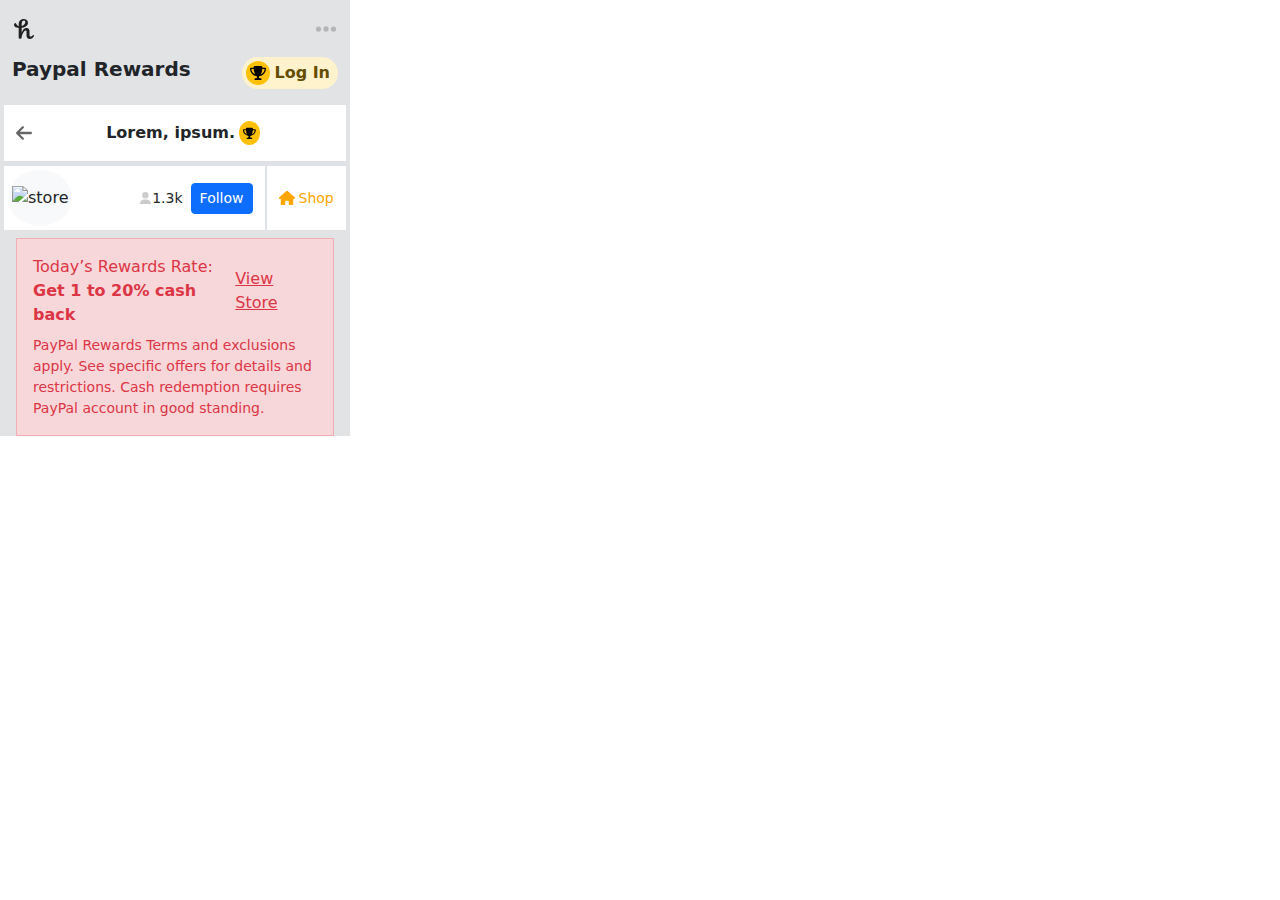
==== storeSingle.html @ 2da2f642 "Store Single page start" ====
<!DOCTYPE html>
<html lang="en">

<head>
    <meta charset="UTF-8">
    <meta name="viewport" content="width=device-width, initial-scale=1.0">
    <title>Document</title>
    <link rel="stylesheet" href="assets/css/bootstrap.css">
</head>

<body style="width: 350px;">
    <nav>
        <div class="container-fluid bg-secondary-subtle">
            <div class="py-3">
                <div class="d-flex justify-content-between">
                    <div>
                        <svg xmlns="http://www.w3.org/2000/svg" width="24" height="24" fill="none"
                            xmlns:xlink="http://www.w3.org/1999/xlink">
                            <path
                                d="M9.72 6.66c.035-.83.225-1.928.802-2.578.814-.907 2.465-.762 2.737.549.13.64-.048 1.423-.354 1.973-.649 1.198-1.852 2.184-3.209 2.52.012-.75 0-1.725.024-2.465zm11.064 11.586c-.685.751-1.557 1.333-2.395 1.3-.943-.034-.85-1.143-.85-1.77v-2.634c.013-.504.013-1.008-.046-1.502-.154-1.467-1.062-2.644-2.772-2.756-2.972-.112-4.152 2.611-5.024 4.852v-4.908c2.595-.38 6.192-1.76 6.298-4.897C16.172.597 6.677.407 6.713 7.12c.012.516.012 1.502.012 2.017-1.274-.18-2.3-1.95-2.772-3.003a.314.314 0 0 0-.377-.18c-1.782.438-2.04 2.22-.838 3.43.99.997 2.571 1.378 3.963 1.445-.012 3.888-.012 6.287-.012 10.163.06.55.85.695 1.31.706.518.012 1.485-.134 1.533-.773.165-1.905 1.875-7.53 4.198-7.53.543 0 .802.336.802.83v4.582c0 1.905 1.133 3.183 3.197 3.194 1.828 0 3.432-1.434 4.234-3.082.248-.526-.814-1.064-1.18-.672z"
                                fill="#212121"></path>
                        </svg>
                    </div>
                    <div>
                        <div type="button" data-bs-toggle="dropdown" aria-expanded="false">
                            <!-- <svg xmlns="http://www.w3.org/2000/svg" width="1.5rem" height="1.5rem" fill="#0003"
                                viewBox="0 0 128 512">
                                <path
                                    d="M64 360a56 56 0 1 0 0 112 56 56 0 1 0 0-112zm0-160a56 56 0 1 0 0 112 56 56 0 1 0 0-112zM120 96A56 56 0 1 0 8 96a56 56 0 1 0 112 0z" />
                            </svg> -->
                            <svg xmlns="http://www.w3.org/2000/svg" width="1.5rem" height="1.5rem" fill="#0003"
                                viewBox="0 0 448 512">
                                <path
                                    d="M8 256a56 56 0 1 1 112 0A56 56 0 1 1 8 256zm160 0a56 56 0 1 1 112 0 56 56 0 1 1 -112 0zm216-56a56 56 0 1 1 0 112 56 56 0 1 1 0-112z" />
                            </svg>
                        </div>
                        <ul class="dropdown-menu dropdown-menu-end">
                            <li><a class="dropdown-item" href="#">Support</a></li>
                            <li><a class="dropdown-item" href="#">Legal</a></li>
                            <li><a class="dropdown-item" href="#">Rate Us</a></li>
                            <li><a class="dropdown-item" href="#">log in or Join</a></li>
                        </ul>
                    </div>
                </div>
                <div class="d-flex justify-content-between mt-3">
                    <div>
                        <p class="fw-bold fs-5 mb-0 lh-sm">Paypal Rewards</p>
                    </div>
                    <div class="alert alert-warning border-0 d-flex align-items-center p-1 pe-2 rounded-pill mb-0">
                        <div class="bg-warning rounded-circle px-1 me-1">
                            <svg xmlns="http://www.w3.org/2000/svg" width="1rem" height="1rem" fill="#000"
                                viewBox="0 0 576 512"><!--!Font Awesome Free 6.5.2 by @fontawesome - https://fontawesome.com License - https://fontawesome.com/license/free Copyright 2024 Fonticons, Inc.-->
                                <path
                                    d="M400 0H176c-26.5 0-48.1 21.8-47.1 48.2c.2 5.3 .4 10.6 .7 15.8H24C10.7 64 0 74.7 0 88c0 92.6 33.5 157 78.5 200.7c44.3 43.1 98.3 64.8 138.1 75.8c23.4 6.5 39.4 26 39.4 45.6c0 20.9-17 37.9-37.9 37.9H192c-17.7 0-32 14.3-32 32s14.3 32 32 32H384c17.7 0 32-14.3 32-32s-14.3-32-32-32H357.9C337 448 320 431 320 410.1c0-19.6 15.9-39.2 39.4-45.6c39.9-11 93.9-32.7 138.2-75.8C542.5 245 576 180.6 576 88c0-13.3-10.7-24-24-24H446.4c.3-5.2 .5-10.4 .7-15.8C448.1 21.8 426.5 0 400 0zM48.9 112h84.4c9.1 90.1 29.2 150.3 51.9 190.6c-24.9-11-50.8-26.5-73.2-48.3c-32-31.1-58-76-63-142.3zM464.1 254.3c-22.4 21.8-48.3 37.3-73.2 48.3c22.7-40.3 42.8-100.5 51.9-190.6h84.4c-5.1 66.3-31.1 111.2-63 142.3z" />
                            </svg>
                        </div>
                        <strong>Log In</strong>
                    </div>
                </div>
            </div>
        </div>
    </nav>

    <main class="bg-secondary-subtle px-1">
        <section class="bg-white border-bottom border-5">
            <div class="container-fluid">
                <div class="py-3 d-flex">
                    <div>
                        <a href="index.html">
                            <svg xmlns="http://www.w3.org/2000/svg" width="1rem" height="1.5rem" fill="#0009"
                                viewBox="0 0 448 512">
                                <path
                                    d="M9.4 233.4c-12.5 12.5-12.5 32.8 0 45.3l160 160c12.5 12.5 32.8 12.5 45.3 0s12.5-32.8 0-45.3L109.2 288 416 288c17.7 0 32-14.3 32-32s-14.3-32-32-32l-306.7 0L214.6 118.6c12.5-12.5 12.5-32.8 0-45.3s-32.8-12.5-45.3 0l-160 160z" />
                            </svg>
                        </a>
                    </div>
                    <div class="text-center mx-auto d-flex align-items-center">
                        <p class="fw-semibold mb-0">Lorem, ipsum.</p>
                        <div class="bg-warning rounded-circle px-1 py-0 ms-1">
                            <svg xmlns="http://www.w3.org/2000/svg" width=".8rem" height=".8rem" fill="#000"
                                viewBox="0 0 576 512"><!--!Font Awesome Free 6.5.2 by @fontawesome - https://fontawesome.com License - https://fontawesome.com/license/free Copyright 2024 Fonticons, Inc.-->
                                <path
                                    d="M400 0H176c-26.5 0-48.1 21.8-47.1 48.2c.2 5.3 .4 10.6 .7 15.8H24C10.7 64 0 74.7 0 88c0 92.6 33.5 157 78.5 200.7c44.3 43.1 98.3 64.8 138.1 75.8c23.4 6.5 39.4 26 39.4 45.6c0 20.9-17 37.9-37.9 37.9H192c-17.7 0-32 14.3-32 32s14.3 32 32 32H384c17.7 0 32-14.3 32-32s-14.3-32-32-32H357.9C337 448 320 431 320 410.1c0-19.6 15.9-39.2 39.4-45.6c39.9-11 93.9-32.7 138.2-75.8C542.5 245 576 180.6 576 88c0-13.3-10.7-24-24-24H446.4c.3-5.2 .5-10.4 .7-15.8C448.1 21.8 426.5 0 400 0zM48.9 112h84.4c9.1 90.1 29.2 150.3 51.9 190.6c-24.9-11-50.8-26.5-73.2-48.3c-32-31.1-58-76-63-142.3zM464.1 254.3c-22.4 21.8-48.3 37.3-73.2 48.3c22.7-40.3 42.8-100.5 51.9-190.6h84.4c-5.1 66.3-31.1 111.2-63 142.3z" />
                            </svg>
                        </div>
                    </div>
                </div>
            </div>
        </section>
        <section class="bg-white">
            <div class="row">
                <div class="col-9 container-fluid d-flex align-items-center border-end border-2">
                    <div class="d-flex justify-content-start p-1">
                        <div class="bg-light rounded-circle py-2">
                            <img src="https://cdn.honey.io/images/store-logos/366665935571464687.png"
                                class="img-fluid my-1 p-1" width="45" height="40" alt="store">
                        </div>
                    </div>
                    <div class="ms-auto d-flex">
                        <div class="small d-flex align-items-center">
                            <svg xmlns="http://www.w3.org/2000/svg" viewBox="0 0 448 512" width=".8rem" height=".8rem"
                                fill="#0003">
                                <path
                                    d="M224 256A128 128 0 1 0 224 0a128 128 0 1 0 0 256zm-45.7 48C79.8 304 0 383.8 0 482.3C0 498.7 13.3 512 29.7 512H418.3c16.4 0 29.7-13.3 29.7-29.7C448 383.8 368.2 304 269.7 304H178.3z" />
                            </svg>
                            1.3k
                        </div>
                        <button class="btn btn-sm btn-primary ms-2">Follow</button>
                    </div>
                </div>
                <div class="col-3">
                    <a href="#" class="d-flex align-items-center h-100 text-decoration-none ">
                        <svg xmlns="http://www.w3.org/2000/svg" width="1rem" height="1rem" fill="orange"
                            viewBox="0 0 576 512">
                            <path
                                d="M575.8 255.5c0 18-15 32.1-32 32.1h-32l.7 160.2c0 2.7-.2 5.4-.5 8.1V472c0 22.1-17.9 40-40 40H456c-1.1 0-2.2 0-3.3-.1c-1.4 .1-2.8 .1-4.2 .1H416 392c-22.1 0-40-17.9-40-40V448 384c0-17.7-14.3-32-32-32H256c-17.7 0-32 14.3-32 32v64 24c0 22.1-17.9 40-40 40H160 128.1c-1.5 0-3-.1-4.5-.2c-1.2 .1-2.4 .2-3.6 .2H104c-22.1 0-40-17.9-40-40V360c0-.9 0-1.9 .1-2.8V287.6H32c-18 0-32-14-32-32.1c0-9 3-17 10-24L266.4 8c7-7 15-8 22-8s15 2 21 7L564.8 231.5c8 7 12 15 11 24z" />
                        </svg>
                        <span class="small ms-1" style="color: orange;">Shop</span>
                    </a>
                </div>
            </div>
        </section>
        <section>
            <div class="container-fluid my-2">
                <div class="alert alert-danger rounded-0" role="alert">
                    <div class="d-flex justify-content-between align-items-center mb-2">
                        <div>
                            <p class="text-danger mb-0 fs-6">Today’s Rewards Rate:</p>
                            <p class="text-danger mb-0 fs-6 fw-bold">Get 1 to 20% cash back</p>
                        </div>
                        <div>
                            <a href="#" class="link-danger">View Store</a>
                        </div>
                    </div>
                    <p class="text-danger mb-0 small">PayPal Rewards Terms and exclusions apply. See specific offers for
                        details and restrictions. Cash
                        redemption requires PayPal account in good standing.</p>
                </div>
            </div>
        </section>

    </main>

    <script src="assets/js/app.js"></script>
    <script src="assets/js/popper.js"></script>
    <script src="assets/js/bootstrap.js"></script>
</body>

</html>
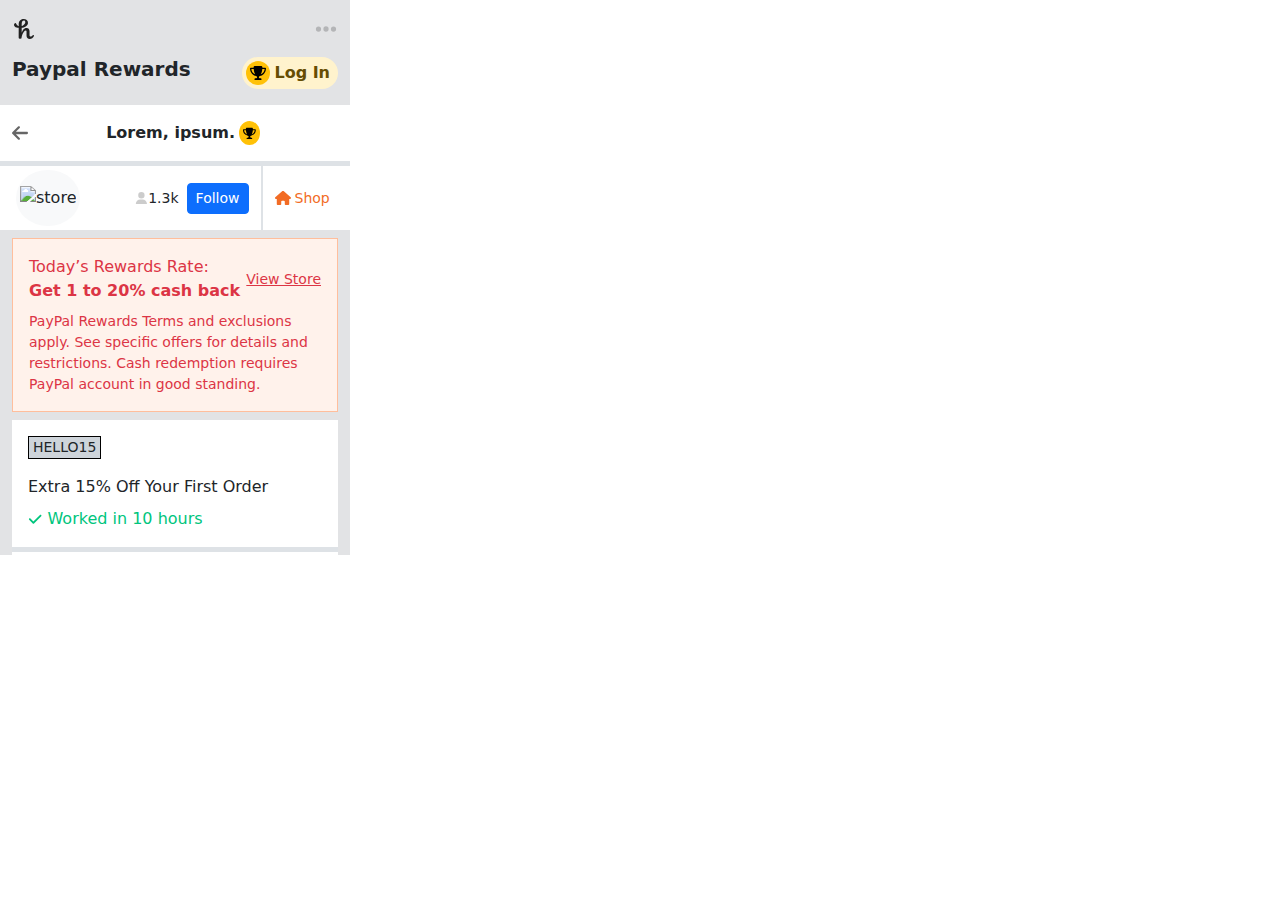
==== commit 61065f15: "UI Completed" ====
--- a/storeSingle.html
+++ b/storeSingle.html
@@ -6,9 +6,12 @@
     <meta name="viewport" content="width=device-width, initial-scale=1.0">
     <title>Document</title>
     <link rel="stylesheet" href="assets/css/bootstrap.css">
+    <link rel="stylesheet" href="assets/css/style.css">
 </head>
-
-<body style="width: 350px;">
+<style>
+    
+</style>
+<body>
     <nav>
         <div class="container-fluid bg-secondary-subtle">
             <div class="py-3">
@@ -61,9 +64,9 @@
         </div>
     </nav>
 
-    <main class="bg-secondary-subtle px-1">
-        <section class="bg-white border-bottom border-5">
-            <div class="container-fluid">
+    <main class="bg-secondary-subtle overflow-y-auto">
+        <section class="container-fluid bg-white border-bottom border-5">
+            <div>
                 <div class="py-3 d-flex">
                     <div>
                         <a href="index.html">
@@ -87,9 +90,9 @@
                 </div>
             </div>
         </section>
-        <section class="bg-white">
+        <section class="container-fluid bg-white">
             <div class="row">
-                <div class="col-9 container-fluid d-flex align-items-center border-end border-2">
+                <div class="col-9 d-flex align-items-center border-end border-2">
                     <div class="d-flex justify-content-start p-1">
                         <div class="bg-light rounded-circle py-2">
                             <img src="https://cdn.honey.io/images/store-logos/366665935571464687.png"
@@ -109,27 +112,27 @@
                     </div>
                 </div>
                 <div class="col-3">
-                    <a href="#" class="d-flex align-items-center h-100 text-decoration-none ">
-                        <svg xmlns="http://www.w3.org/2000/svg" width="1rem" height="1rem" fill="orange"
+                    <a href="#" class="d-flex align-items-center h-100 text-decoration-none orange_text">
+                        <svg xmlns="http://www.w3.org/2000/svg" width="1rem" height="1rem"
                             viewBox="0 0 576 512">
                             <path
                                 d="M575.8 255.5c0 18-15 32.1-32 32.1h-32l.7 160.2c0 2.7-.2 5.4-.5 8.1V472c0 22.1-17.9 40-40 40H456c-1.1 0-2.2 0-3.3-.1c-1.4 .1-2.8 .1-4.2 .1H416 392c-22.1 0-40-17.9-40-40V448 384c0-17.7-14.3-32-32-32H256c-17.7 0-32 14.3-32 32v64 24c0 22.1-17.9 40-40 40H160 128.1c-1.5 0-3-.1-4.5-.2c-1.2 .1-2.4 .2-3.6 .2H104c-22.1 0-40-17.9-40-40V360c0-.9 0-1.9 .1-2.8V287.6H32c-18 0-32-14-32-32.1c0-9 3-17 10-24L266.4 8c7-7 15-8 22-8s15 2 21 7L564.8 231.5c8 7 12 15 11 24z" />
                         </svg>
-                        <span class="small ms-1" style="color: orange;">Shop</span>
+                        <span class="small ms-1">Shop</span>
                     </a>
                 </div>
             </div>
         </section>
         <section>
             <div class="container-fluid my-2">
-                <div class="alert alert-danger rounded-0" role="alert">
+                <div class="notification p-3 rounded-0" role="alert">
                     <div class="d-flex justify-content-between align-items-center mb-2">
                         <div>
                             <p class="text-danger mb-0 fs-6">Today’s Rewards Rate:</p>
                             <p class="text-danger mb-0 fs-6 fw-bold">Get 1 to 20% cash back</p>
                         </div>
                         <div>
-                            <a href="#" class="link-danger">View Store</a>
+                            <a href="#" class="link-danger small">View Store</a>
                         </div>
                     </div>
                     <p class="text-danger mb-0 small">PayPal Rewards Terms and exclusions apply. See specific offers for
@@ -138,9 +141,57 @@
                 </div>
             </div>
         </section>
-
+        <section>
+            <div class="container-fluid">
+                <div class="bg-white w-100 p-3 border-bottom border-5 coupon_card">
+                    <div class="d-flex justify-content-between align-items-cente mb-3">
+                        <div class="px-1 border border-black text-uppercase bg-dark-subtle small">Hello15</div>
+                        <p class="text-uppercase small mb-0 green_text d-none">Copied!</p>
+                    </div>
+                    <p class="text-capitalize mb-2">Extra 15% Off Your First Order</p>
+                    <p class="green_text mb-0">
+                        <svg xmlns="http://www.w3.org/2000/svg" width=".9rem" height=".9rem" viewBox="0 0 448 512">
+                            <path
+                                d="M438.6 105.4c12.5 12.5 12.5 32.8 0 45.3l-256 256c-12.5 12.5-32.8 12.5-45.3 0l-128-128c-12.5-12.5-12.5-32.8 0-45.3s32.8-12.5 45.3 0L160 338.7 393.4 105.4c12.5-12.5 32.8-12.5 45.3 0z" />
+                        </svg>
+                        Worked in 10 hours
+                    </p>
+                </div>
+                <div class="bg-white w-100 p-3 border-bottom border-5 coupon_card">
+                    <div class="d-flex justify-content-between align-items-cente mb-3">
+                        <div class="px-1 border border-black text-uppercase bg-dark-subtle small">Hello15</div>
+                        <p class="text-uppercase small mb-0 green_text d-none">Copied!</p>
+                    </div>
+                    <p class="text-capitalize mb-2">Extra 15% Off Your First Order</p>
+                    <p class="green_text mb-0">
+                        <svg xmlns="http://www.w3.org/2000/svg" width=".9rem" height=".9rem" viewBox="0 0 448 512">
+                            <path
+                                d="M438.6 105.4c12.5 12.5 12.5 32.8 0 45.3l-256 256c-12.5 12.5-32.8 12.5-45.3 0l-128-128c-12.5-12.5-12.5-32.8 0-45.3s32.8-12.5 45.3 0L160 338.7 393.4 105.4c12.5-12.5 32.8-12.5 45.3 0z" />
+                        </svg>
+                        Worked in 10 hours
+                    </p>
+                </div>
+                <div class="bg-white w-100 p-3 border-bottom border-5">
+                    <div class="d-flex justify-content-between align-items-cente mb-3">
+                        <div class="px-1 border border-black text-uppercase bg-dark-subtle small">CODE TRIED AT CHECKOUT</div>
+                    </div>
+                    <p class="orange_text mb-0 small">
+                        <img src="https://cdn.honey.io/images/icon-honeyexclusivecode.svg" class="img-fluid" alt="">
+                        Honey exclusive! - Worked 5 days ago
+                    </p>
+                </div>
+            </div>
+        </section>
+        <section>
+            <div class="container-fluid">
+                <div class="d-flex align-items-center flex-column p-4">
+                    <img src="https://cdn.honey.io/images/icon-sharecode.svg" class="img-fluid" alt="">
+                    <p class="mb-0 text-secondary h5 fw-semibold">See a code we don’t have?</p>
+                    <a href="#" class="small">Share it with the community.</a>
+                </div>
+            </div>
+        </section>
     </main>
-
     <script src="assets/js/app.js"></script>
     <script src="assets/js/popper.js"></script>
     <script src="assets/js/bootstrap.js"></script>
--- a/assets/css/style.css
+++ b/assets/css/style.css
@@ -0,0 +1,31 @@
+body{
+    width: 350px;
+}
+
+main{
+    height: 450px;
+}
+
+.orange_text{
+    color: rgb(242, 108, 37);
+    fill: rgb(242, 108, 37);
+}
+
+.green_text {
+    color: #00c57d;
+    fill: #00c57d;
+}
+
+.coupon_card{
+    cursor: pointer;
+}
+
+.coupon_card > div >.green_text{
+    transition: display 1s;
+}
+
+.notification{
+    color: rgb(242, 108, 37);
+    border: 1px solid rgb(255, 190, 156);
+    background-color: rgb(255, 242, 235);
+}
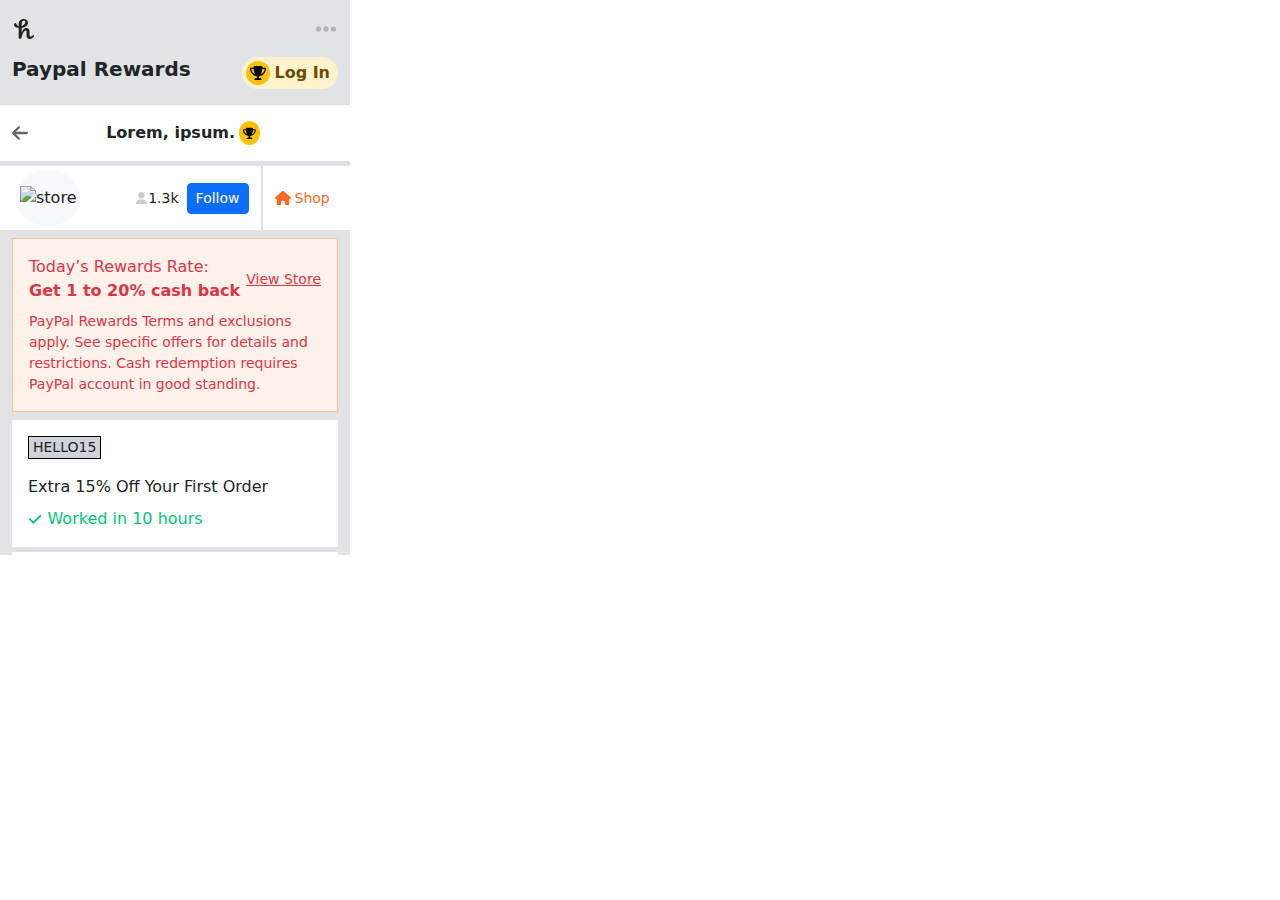
==== commit d7d882aa: "j" ====
--- a/storeSingle.html
+++ b/storeSingle.html
@@ -8,9 +8,7 @@
     <link rel="stylesheet" href="assets/css/bootstrap.css">
     <link rel="stylesheet" href="assets/css/style.css">
 </head>
-<style>
-    
-</style>
+
 <body>
     <nav>
         <div class="container-fluid bg-secondary-subtle">
@@ -113,8 +111,7 @@
                 </div>
                 <div class="col-3">
                     <a href="#" class="d-flex align-items-center h-100 text-decoration-none orange_text">
-                        <svg xmlns="http://www.w3.org/2000/svg" width="1rem" height="1rem"
-                            viewBox="0 0 576 512">
+                        <svg xmlns="http://www.w3.org/2000/svg" width="1rem" height="1rem" viewBox="0 0 576 512">
                             <path
                                 d="M575.8 255.5c0 18-15 32.1-32 32.1h-32l.7 160.2c0 2.7-.2 5.4-.5 8.1V472c0 22.1-17.9 40-40 40H456c-1.1 0-2.2 0-3.3-.1c-1.4 .1-2.8 .1-4.2 .1H416 392c-22.1 0-40-17.9-40-40V448 384c0-17.7-14.3-32-32-32H256c-17.7 0-32 14.3-32 32v64 24c0 22.1-17.9 40-40 40H160 128.1c-1.5 0-3-.1-4.5-.2c-1.2 .1-2.4 .2-3.6 .2H104c-22.1 0-40-17.9-40-40V360c0-.9 0-1.9 .1-2.8V287.6H32c-18 0-32-14-32-32.1c0-9 3-17 10-24L266.4 8c7-7 15-8 22-8s15 2 21 7L564.8 231.5c8 7 12 15 11 24z" />
                         </svg>
@@ -173,7 +170,8 @@
                 </div>
                 <div class="bg-white w-100 p-3 border-bottom border-5">
                     <div class="d-flex justify-content-between align-items-cente mb-3">
-                        <div class="px-1 border border-black text-uppercase bg-dark-subtle small">CODE TRIED AT CHECKOUT</div>
+                        <div class="px-1 border border-black text-uppercase bg-dark-subtle small">CODE TRIED AT CHECKOUT
+                        </div>
                     </div>
                     <p class="orange_text mb-0 small">
                         <img src="https://cdn.honey.io/images/icon-honeyexclusivecode.svg" class="img-fluid" alt="">
--- a/assets/css/style.css
+++ b/assets/css/style.css
@@ -1,31 +1,31 @@
-body{
-    width: 350px;
+body {
+  width: 350px;
 }
 
-main{
-    height: 450px;
+main {
+  height: 450px;
 }
 
-.orange_text{
-    color: rgb(242, 108, 37);
-    fill: rgb(242, 108, 37);
+.orange_text {
+  color: rgb(242, 108, 37);
+  fill: rgb(242, 108, 37);
 }
 
 .green_text {
-    color: #00c57d;
-    fill: #00c57d;
+  color: #00c57d;
+  fill: #00c57d;
 }
 
-.coupon_card{
-    cursor: pointer;
+.coupon_card {
+  cursor: pointer;
 }
 
-.coupon_card > div >.green_text{
-    transition: display 1s;
+.coupon_card > div > .green_text {
+  transition: display 1s;
 }
 
-.notification{
-    color: rgb(242, 108, 37);
-    border: 1px solid rgb(255, 190, 156);
-    background-color: rgb(255, 242, 235);
+.notification {
+  color: rgb(242, 108, 37);
+  border: 1px solid rgb(255, 190, 156);
+  background-color: rgb(255, 242, 235);
 }
